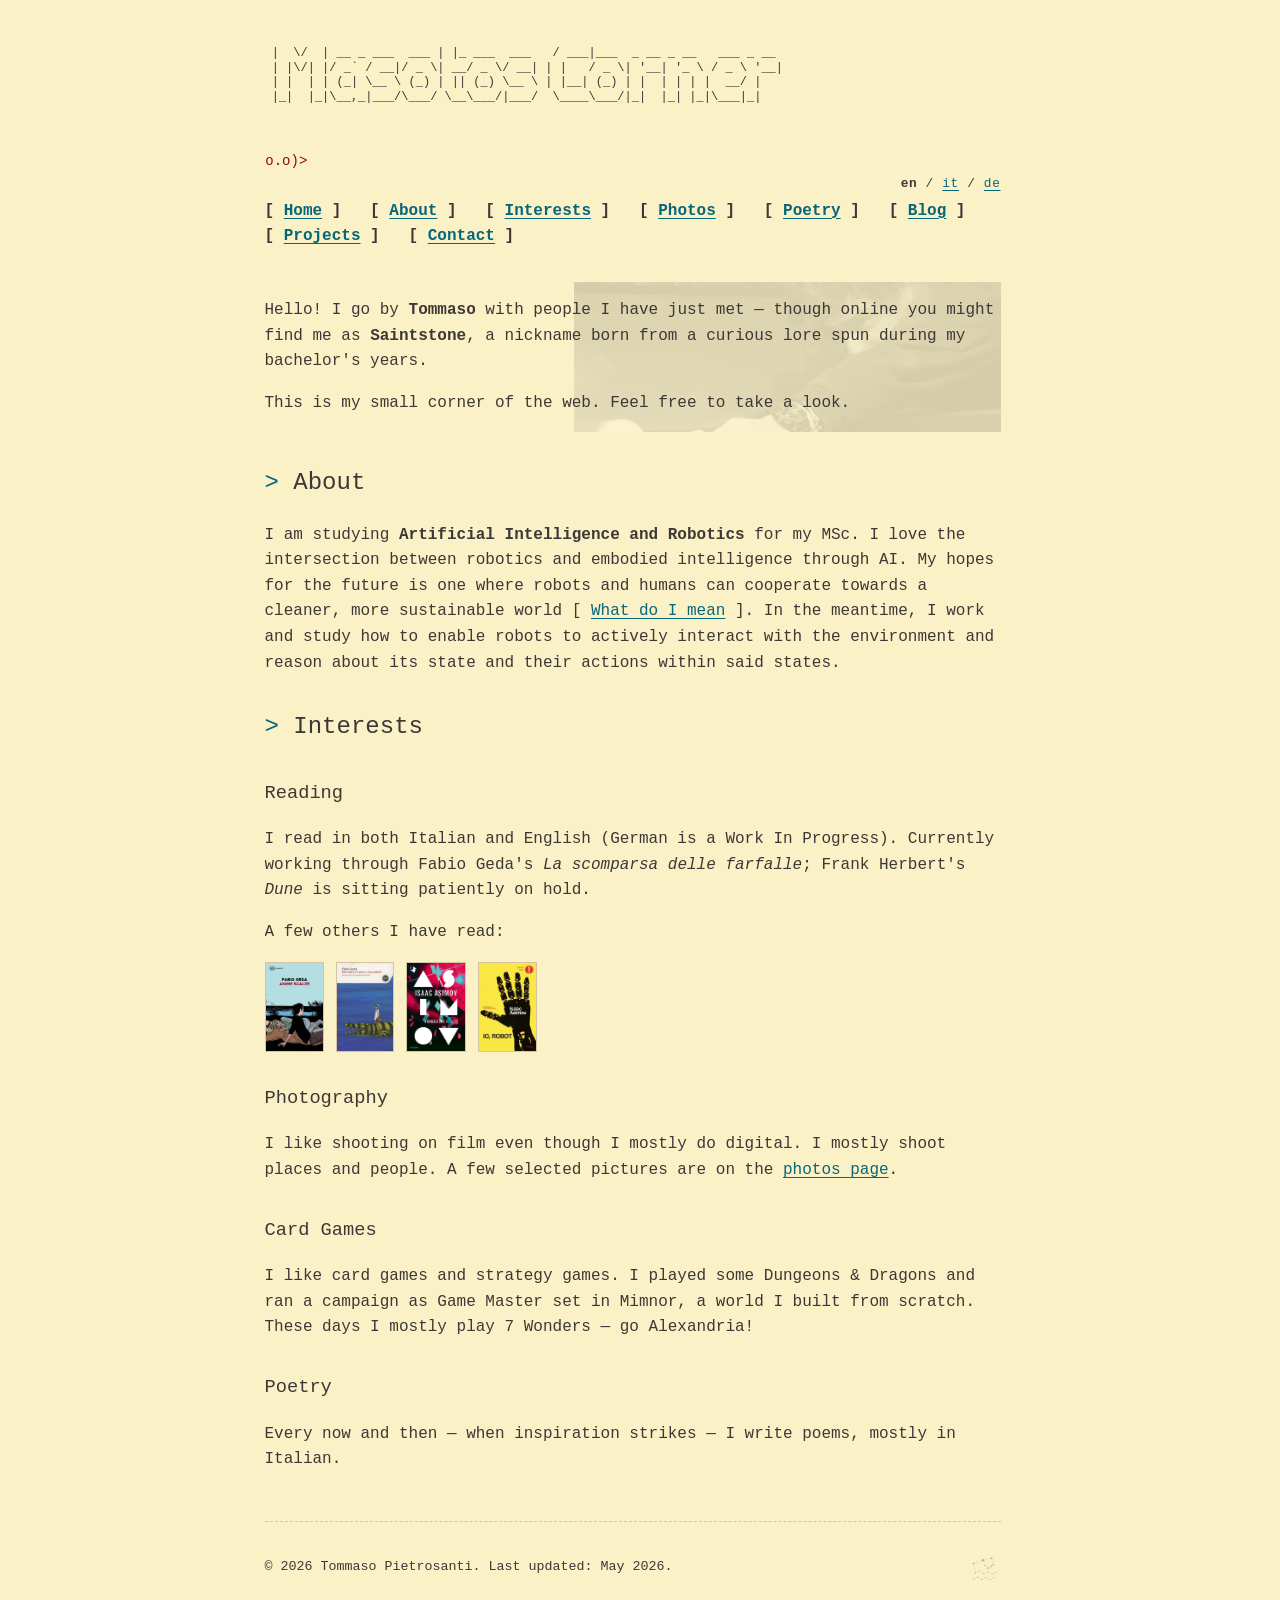
==== index.html @ 77a3cf39 "pushing site" ====
<!DOCTYPE html>
<html lang="en">
<head>
    <meta charset="UTF-8">
    <meta name="viewport" content="width=device-width, initial-scale=1.0">
    <meta name="description" content="Personal site of Tommaso Pietrosanti — MSc student in AI &amp; Robotics, photographer, reader, poet.">
    <title>Tommaso Pietrosanti</title>
    <link rel="icon" href="images/aquarius.svg" type="image/svg+xml">
    <link rel="stylesheet" href="style.css">
    <link rel="alternate" type="application/rss+xml" title="Tommaso Pietrosanti" href="feed.xml">
</head>
<body>

    <!-- ASCII art for the name. Generator: https://patorjk.com/software/taag/ -->
    <div class="ascii-art">
 |  \/  | __ _ ___  ___ | |_ ___  ___   / ___|___  _ __ _ __   ___ _ __
 | |\/| |/ _` / __|/ _ \| __/ _ \/ __| | |   / _ \| '__| '_ \ / _ \ '__|
 | |  | | (_| \__ \ (_) | || (_) \__ \ | |__| (_) | |  | | | |  __/ |
 |_|  |_|\__,_|___/\___/ \__\___/|___/  \____\___/|_|  |_| |_|\___|_|
    </div>

    <div class="nav-container">
        <div class="snake">~/\_/\_/\_/(o.o)&gt;</div>

        <div class="lang-switcher">
            <span class="lang-current">en</span> /
            <a href="it/index.html">it</a> /
            <a href="de/index.html">de</a>
        </div>

        <nav>
            [ <a href="index.html">Home</a> ] &nbsp;
            [ <a href="#about">About</a> ] &nbsp;
            [ <a href="#interests">Interests</a> ] &nbsp;
            [ <a href="photos.html">Photos</a> ] &nbsp;
            [ <a href="poetry.html">Poetry</a> ] &nbsp;
            [ <a href="blog.html">Blog</a> ] &nbsp;
            [ <a href="projects.html">Projects</a> ] &nbsp;
            [ <a href="mailto:saintstone.t@gmail.com">Contact</a> ]
        </nav>
    </div>

    <main>
        <section id="intro">
            <img src="images/pics/biopic.jpg" class="biopic-bg" alt="" aria-hidden="true">
            <p>Hello! I go by <strong>Tommaso</strong> with people I have just met — though online you might find me as <strong>Saintstone</strong>, a nickname born from a curious lore spun during my bachelor's years.</p>
            <p>This is my small corner of the web. Feel free to take a look.</p>
        </section>

        <section id="about">
            <h2>About</h2>
            <p>I am studying <strong>Artificial Intelligence and Robotics</strong> for my MSc. I love the intersection between robotics and embodied intelligence through AI. My hopes for the future is one where robots and humans can cooperate towards a cleaner, more sustainable world [ <a href="https://en.wikipedia.org/wiki/Solarpunk">What do I mean</a> ]. In the meantime, I work and study how to enable robots to actively interact with the environment and reason about its state and their actions within said states.</p>
        </section>

        <section id="interests">
            <h2>Interests</h2>

            <h3>Reading</h3>
            <p>I read in both Italian and English (German is a Work In Progress). Currently working through Fabio Geda's <em>La scomparsa delle farfalle</em>; Frank Herbert's <em>Dune</em> is sitting patiently on hold.</p>
            <p>A few others I have read:</p>
            <div class="bookshelf">
                <img src="images/books/geda-animescalze.jpg" alt="Anime scalze — Fabio Geda">
                <img src="images/books/geda-nelmarecisonoicoccodrilli.jpg" alt="Nel mare ci sono i coccodrilli — Fabio Geda">
                <img src="images/books/asimov-fondazione1.jpg" alt="Fondazione vol. 1 — Isaac Asimov">
                <img src="images/books/asimov-iorobot.jpg" alt="Io, Robot — Isaac Asimov">
            </div>

            <h3>Photography</h3>
            <p>I like shooting on film even though I mostly do digital. I mostly shoot places and people. A few selected pictures are on the <a href="photos.html">photos page</a>.</p>

            <h3>Card Games</h3>
            <p>I like card games and strategy games. I played some Dungeons &amp; Dragons and ran a campaign as Game Master set in Mimnor, a world I built from scratch. These days I mostly play 7 Wonders — go Alexandria!</p>

            <h3>Poetry</h3>
            <p>Every now and then — when inspiration strikes — I write poems, mostly in Italian.</p>
        </section>
    </main>

    <hr>
    <footer>
        <img src="images/aquarius.svg" class="constellation-icon" alt="" aria-hidden="true">
        <p><small>&copy; 2026 Tommaso Pietrosanti. Last updated: May 2026.</small></p>
    </footer>

</body>
</html>
---- style.css ----
/* =============================================================
   STYLE.CSS — shared styles for every page on this site
   Color palette: Gruvbox Light (https://github.com/morhetz/gruvbox)
   ============================================================= */


/* --- COLOR VARIABLES --------------------------------------- */
:root {
    --bg:       #fbf1c7;  /* page background: warm off-white  */
    --fg:       #3c3836;  /* main text: dark brown            */
    --link:     #076678;  /* links: teal/blue                 */
    --link-bg:  #3c3836;  /* link hover: inverted background  */
    --link-fg:  #fbf1c7;  /* link hover: inverted text        */
    --muted:    #d5c4a1;  /* borders, dividers: light tan     */
    --green:    #79740e;  /* blockquotes, dates: olive green  */
    --red:      #9d0006;  /* snake: dark red                  */
}


/* --- BASE -------------------------------------------------- */
*, *::before, *::after {
    box-sizing: border-box;
}

/* Reserve scrollbar space so layout stays stable across pages with/without scroll */
html {
    scrollbar-gutter: stable;
}

body {
    font-family: "Courier New", Courier, monospace;
    background-color: var(--bg);
    color: var(--fg);
    line-height: 1.6;
    max-width: 800px;   /* keeps lines readable; wider feels like a document */
    margin: 0 auto;     /* centers the content block on wide screens */
    padding: 2rem;
    font-size: 16px;
}


/* --- TYPOGRAPHY -------------------------------------------- */
h1, h2, h3 {
    font-weight: normal;  /* bold headings feel too "web 2.0" */
    margin-top: 2rem;
}

h1 {
    border-bottom: 2px dashed var(--fg);
    padding-bottom: 0.5rem;
}

/* ">" prefix on every h2 — like a terminal prompt */
h2::before {
    content: "> ";
    color: var(--link);
}

ul {
    list-style-type: square;  /* filled square bullets, more retro than circles */
}

blockquote {
    border-left: 4px solid var(--green);
    margin: 1.5rem 0;
    padding-left: 1rem;
    font-style: italic;
}


/* --- LINKS ------------------------------------------------- */
a {
    color: var(--link);
    text-decoration: underline;
    text-underline-offset: 3px;
}

/* Inverted block on hover — mimics a terminal text cursor */
a:hover {
    background-color: var(--link-bg);
    color: var(--link-fg);
    text-decoration: none;
}


/* --- DIVIDERS & FOOTER ------------------------------------ */
hr {
    border: 0;
    border-bottom: 1px dashed var(--muted);
    margin: 2rem 0;
}


/* --- ASCII ART --------------------------------------------- */
.ascii-art {
    white-space: pre;
    overflow-x: auto;
    font-size: 12px;
    line-height: 1.2;
    margin-bottom: 2rem;
}


/* --- NAVIGATION -------------------------------------------- */
nav {
    font-weight: bold;
    margin-bottom: 2rem;
}

.nav-container {
    position: relative;
    overflow: hidden;
    padding-top: 1.5rem;
}


/* --- SNAKE ANIMATION (pure CSS, zero JavaScript) ----------- */
.snake {
    position: absolute;
    top: 0;
    left: -100px;
    font-size: 14px;
    white-space: nowrap;
    color: var(--red);
    animation: slither 15s linear infinite;
}

@keyframes slither {
    0%   { transform: translateX(0); }
    100% { transform: translateX(calc(100vw + 200px)); }
}



/* --- PHOTOS PAGE ------------------------------------------- */
figure.photo {
    margin: 2.5rem 0;
}

figure.photo img {
    max-width: 100%;   /* never overflow the container */
    display: block;    /* removes the small gap below images */
    border: 2px solid var(--muted);
}

figure.photo figcaption {
    font-style: italic;
    font-size: 0.9rem;
    margin-top: 0.5rem;
    padding-left: 0.75rem;
    border-left: 3px solid var(--green);
}


/* --- BLOG INDEX PAGE --------------------------------------- */
.post-entry {
    margin: 2rem 0;
    padding-bottom: 2rem;
    border-bottom: 1px dashed var(--muted);
}

.post-entry:last-child {
    border-bottom: none;
}

.post-date {
    color: var(--green);
    font-size: 0.9rem;
    margin: 0 0 0.25rem;
}

.post-entry h3 {
    margin: 0 0 0.5rem;
    font-size: 1.1rem;
}


/* --- BLOG POST PAGE ---------------------------------------- */
.post-header {
    margin-bottom: 2rem;
}

.post-content p {
    margin: 1rem 0;
}

.back-link {
    display: inline-block;
    margin-top: 2rem;
}


/* --- POETRY PAGE ------------------------------------------- */
.poem {
    white-space: pre-wrap;
    line-height: 1.9;
    margin: 2rem 0;
}


/* --- LANGUAGE SWITCHER ------------------------------------- */
.lang-switcher {
    text-align: right;
    font-size: 0.8rem;
    margin-bottom: 0.25rem;
    letter-spacing: 0.05em;
}

.lang-current {
    font-weight: bold;
    color: var(--fg);
}

.lang-missing {
    color: var(--muted);
}

/* "[en]" inline label shown after a nav link that switches language */
.lang-tag {
    color: var(--muted);
    font-size: 0.75rem;
    font-weight: normal;
    margin-left: 0.1rem;
}


/* --- PAGE BACKGROUND IMAGES -------------------------------- */
main {
    position: relative;
    overflow: hidden;
    isolation: isolate;
}

#intro {
    position: relative;
    overflow: hidden;
    isolation: isolate;
}

.biopic-bg,
.page-bg {
    position: absolute;
    height: auto;
    opacity: 0.15;
    filter: grayscale(100%);
    pointer-events: none;
    user-select: none;
    z-index: -1;
}

.biopic-bg {
    top: 50%;
    right: 0;
    transform: translateY(-50%);
    width: 58%;
}

.page-bg--right {
    top: 12%;
    right: 0;
    width: 50%;
}

.page-bg--left {
    top: 12%;
    left: 0;
    width: 50%;
}


/* --- CONSTELLATION FOOTER ICON ----------------------------- */
.constellation-icon {
    float: right;
    width: 34px;
    height: 34px;
    opacity: 0.38;
    margin: 0 0 0.5rem 1rem;
}


/* --- BOOKSHELF --------------------------------------------- */
/* A horizontal row of small book cover images */
.bookshelf {
    display: flex;
    gap: 0.75rem;
    flex-wrap: wrap;
    margin: 1rem 0;
    align-items: flex-end;
}

.bookshelf img {
    height: 90px;
    width: auto;
    border: 1px solid var(--muted);
    display: block;
}
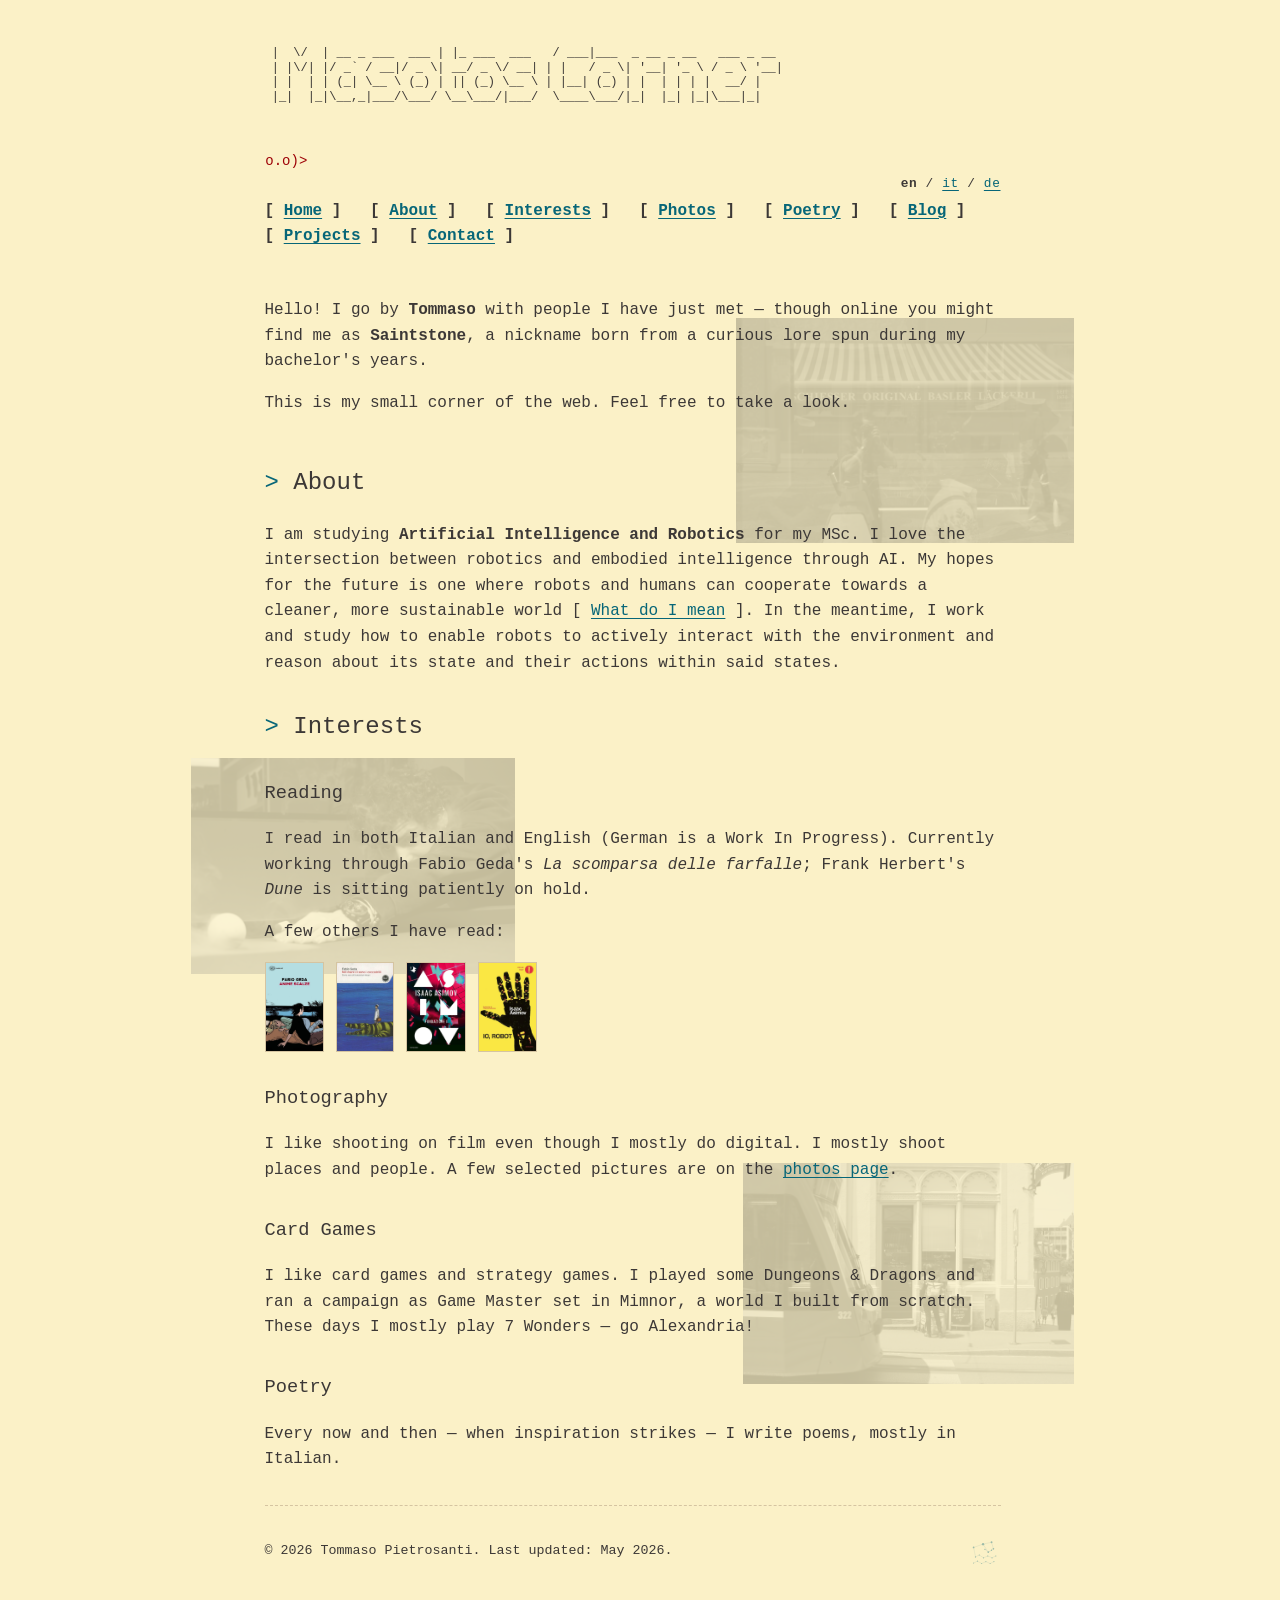
==== commit df13def8: "added some pics" ====
--- a/index.html
+++ b/index.html
@@ -41,8 +41,12 @@
     </div>
 
     <main>
+        <!-- Decorative background images — negative right/left bleeds into outer viewport margin -->
+        <img src="images/pics/me-again.jpg" class="bg-scatter" style="top:3%;  right:-10%; width:46%;" alt="" aria-hidden="true">
+        <img src="images/pics/biopic.jpg"   class="bg-scatter" style="top:40%; left:-10%;  width:44%;" alt="" aria-hidden="true">
+        <img src="images/pics/tram.jpg"     class="bg-scatter" style="top:74%; right:-10%; width:45%;" alt="" aria-hidden="true">
+
         <section id="intro">
-            <img src="images/pics/biopic.jpg" class="biopic-bg" alt="" aria-hidden="true">
             <p>Hello! I go by <strong>Tommaso</strong> with people I have just met — though online you might find me as <strong>Saintstone</strong>, a nickname born from a curious lore spun during my bachelor's years.</p>
             <p>This is my small corner of the web. Feel free to take a look.</p>
         </section>
--- a/style.css
+++ b/style.css
@@ -25,6 +25,7 @@
 /* Reserve scrollbar space so layout stays stable across pages with/without scroll */
 html {
     scrollbar-gutter: stable;
+    overflow-x: hidden; /* clamp horizontal bleed from background images on narrow viewports */
 }
 
 body {
@@ -227,7 +228,8 @@
 /* --- PAGE BACKGROUND IMAGES -------------------------------- */
 main {
     position: relative;
-    overflow: hidden;
+    /* overflow: hidden removed — images are allowed to bleed left/right into the
+       outer viewport margin on wide screens; html { overflow-x: hidden } clamps it. */
     isolation: isolate;
 }
 
@@ -237,6 +239,20 @@
     isolation: isolate;
 }
 
+/* Decorative scattered background images — placed as direct children of <main>.
+   Negative right/left values push them partly into the outer viewport margin on
+   screens wider than 800 px. Per-image placement is set via inline style. */
+.bg-scatter {
+    position: absolute;
+    height: auto;
+    opacity: 0.22;
+    filter: grayscale(100%);
+    pointer-events: none;
+    user-select: none;
+    z-index: -1;
+}
+
+/* Legacy classes kept for any existing uses */
 .biopic-bg,
 .page-bg {
     position: absolute;
@@ -248,13 +264,6 @@
     z-index: -1;
 }
 
-.biopic-bg {
-    top: 50%;
-    right: 0;
-    transform: translateY(-50%);
-    width: 58%;
-}
-
 .page-bg--right {
     top: 12%;
     right: 0;
@@ -294,3 +303,23 @@
     border: 1px solid var(--muted);
     display: block;
 }
+
+
+/* --- RSS COPY POPUP ---------------------------------------- */
+.rss-popup {
+    position: fixed;
+    bottom: 2rem;
+    left: 50%;
+    transform: translateX(-50%);
+    background: var(--fg);
+    color: var(--bg);
+    padding: 0.4rem 1rem;
+    border: 2px solid var(--fg);
+    pointer-events: none;
+    opacity: 0;
+    transition: opacity 0.15s;
+}
+
+.rss-popup.visible {
+    opacity: 1;
+}
